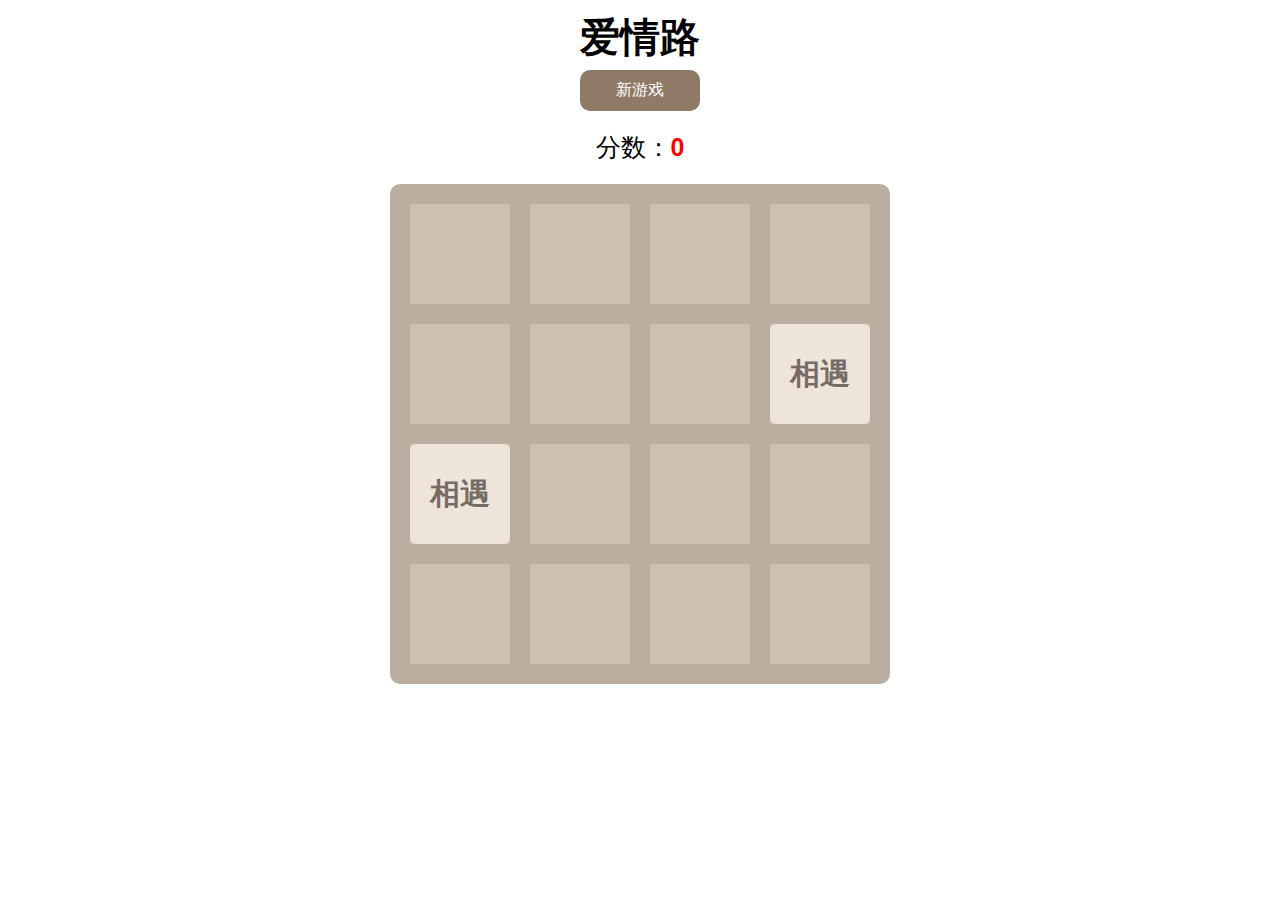
==== 2048/2048.html @ 4edefb79 "更新文件" ====
<!doctype html>
<html>
<head>
    <meta charset="utf-8" />
    <meta name="viewport" content="width=device-width,height=device-height,initial-scale=1.0,minimum-scale=1.0,maximum-scale=1.0,user-scalable=no" />
    <title>爱情路</title>
    <link rel="stylesheet" type="text/css" href="2048.css">
</head>
<body>
    <div id="divHeader">
        <h1>爱情路</h1>
        <a id="aNewGame" href="javascript:newGame();">新游戏</a>
        <p>分数：<span id="spScore">0</span></p>
    </div>
    <div id="divGrid">
        <div id="divCell-0-0" class="divCell"></div>
        <div id="divCell-0-1" class="divCell"></div>
        <div id="divCell-0-2" class="divCell"></div>
        <div id="divCell-0-3" class="divCell"></div>

        <div id="divCell-1-0" class="divCell"></div>
        <div id="divCell-1-1" class="divCell"></div>
        <div id="divCell-1-2" class="divCell"></div>
        <div id="divCell-1-3" class="divCell"></div>

        <div id="divCell-2-0" class="divCell"></div>
        <div id="divCell-2-1" class="divCell"></div>
        <div id="divCell-2-2" class="divCell"></div>
        <div id="divCell-2-3" class="divCell"></div>

        <div id="divCell-3-0" class="divCell"></div>
        <div id="divCell-3-1" class="divCell"></div>
        <div id="divCell-3-2" class="divCell"></div>
        <div id="divCell-3-3" class="divCell"></div>
    </div>
    <!--<script type="text/javascript" src="http://code.jquery.com/jquery-1.11.1.min.js"></script>-->
    <script type="text/javascript" src="jquery.js"></script>
    <script type="text/javascript" src="support.js"></script>
    <script type="text/javascript" src="animation.js"></script>
    <script type="text/javascript" src="main.js"></script>
</body>
</html>
---- 2048/2048.css ----
﻿@charset "utf-8";
/* CSS Document */

#divHeader {
    display: block;
    margin: 0 auto;
    width: 100%;
    text-align: center;
}

    #divHeader h1 {
        font-family: Arial, Helvetica, sans-serif;
        font-size: 40px;
        font-weight: bold;
        margin: 10px 0px 0px 0px;
    }

    #divHeader #aNewGame {
        display: block;
        margin: 5px auto;
        width: 100px;
        padding: 10px 10px;
        background-color: #8F7A66;
        font-family: Arial, Helvetica, sans-serif;
        color: white;
        border-radius: 10px;
        text-decoration: none;
    }

        #divHeader #aNewGame:hover {
            background-color: #9F8B77;
        }

    #divHeader p {
        font-family: Arial, Helvetica, sans-serif;
        font-size: 25px;
        margin: 20px auto;
    }

#spScore {
    color: red;
    font-weight: bold;
}

#divGrid {
    width: 460px;
    height: 460px;
    padding: 20px;
    margin: 10px auto;
    background-color: #BBADA0;
    border-radius: 10px;
    position: relative;
}

.divCell {
    width: 100px;
    height: 100px;
    border-radius: 6px;
    background-color: #CCC0B3;
    position: absolute;
}

.divNumberCell {
    border-radius: 6px;
    font-family: Arial, Helvetica, sans-serif;
    font-weight: bold;
    font-size: 30px;
    line-height: 100px;
    text-align: center;
    position: absolute;
}

#divCopyright {
    width: 100%;
    height: 30px;
    text-align: center;
    position: absolute;
    bottom: 0px;
}

    #divCopyright, #divCopyright a {
        white-space: nowrap;
        color: #666666;
        font-size: 12px;
    }
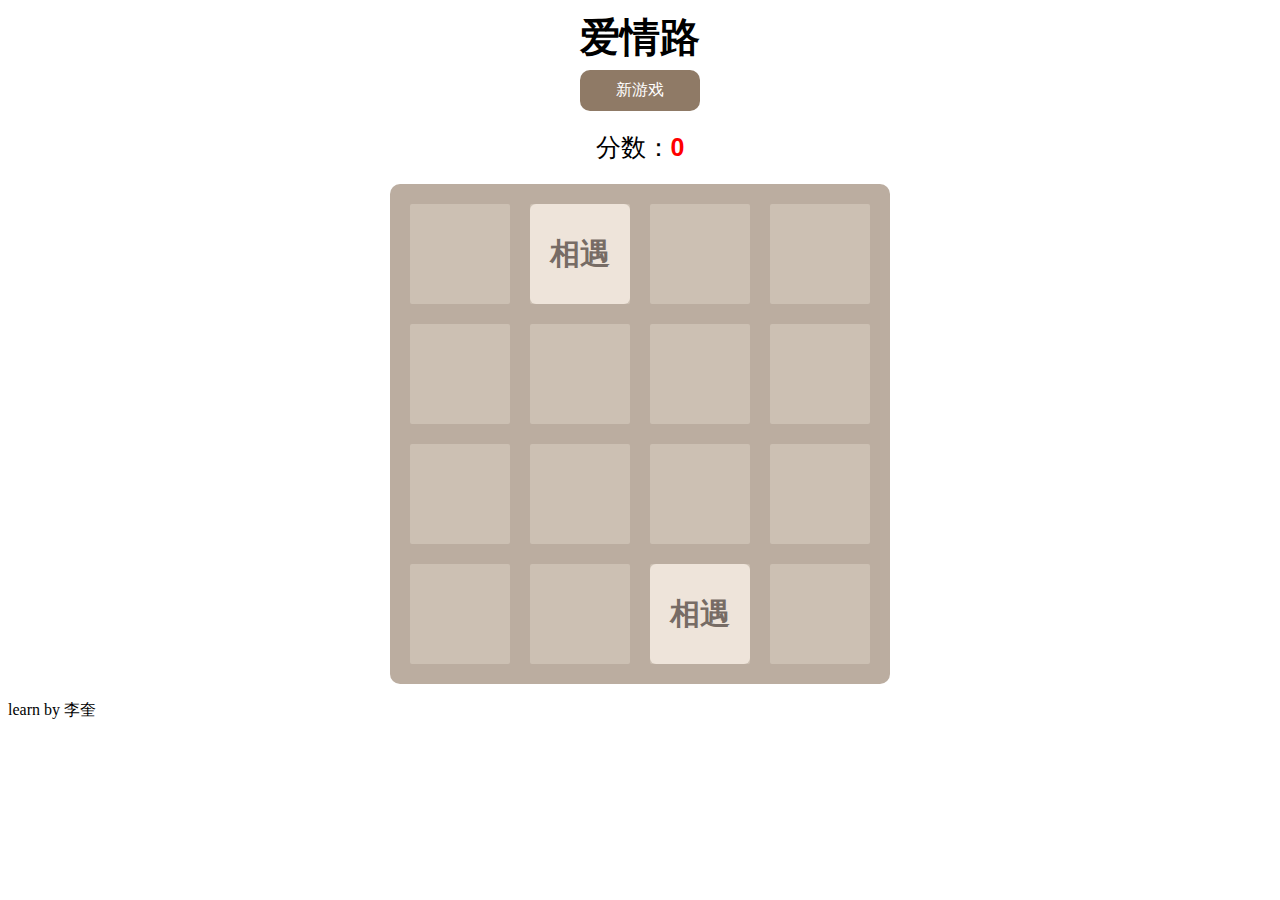
==== commit b857c50c: "添加游戏" ====
--- a/2048/2048.html
+++ b/2048/2048.html
@@ -39,4 +39,7 @@
     <script type="text/javascript" src="animation.js"></script>
     <script type="text/javascript" src="main.js"></script>
 </body>
+<p>
+    learn by 李奎
+</p>
 </html>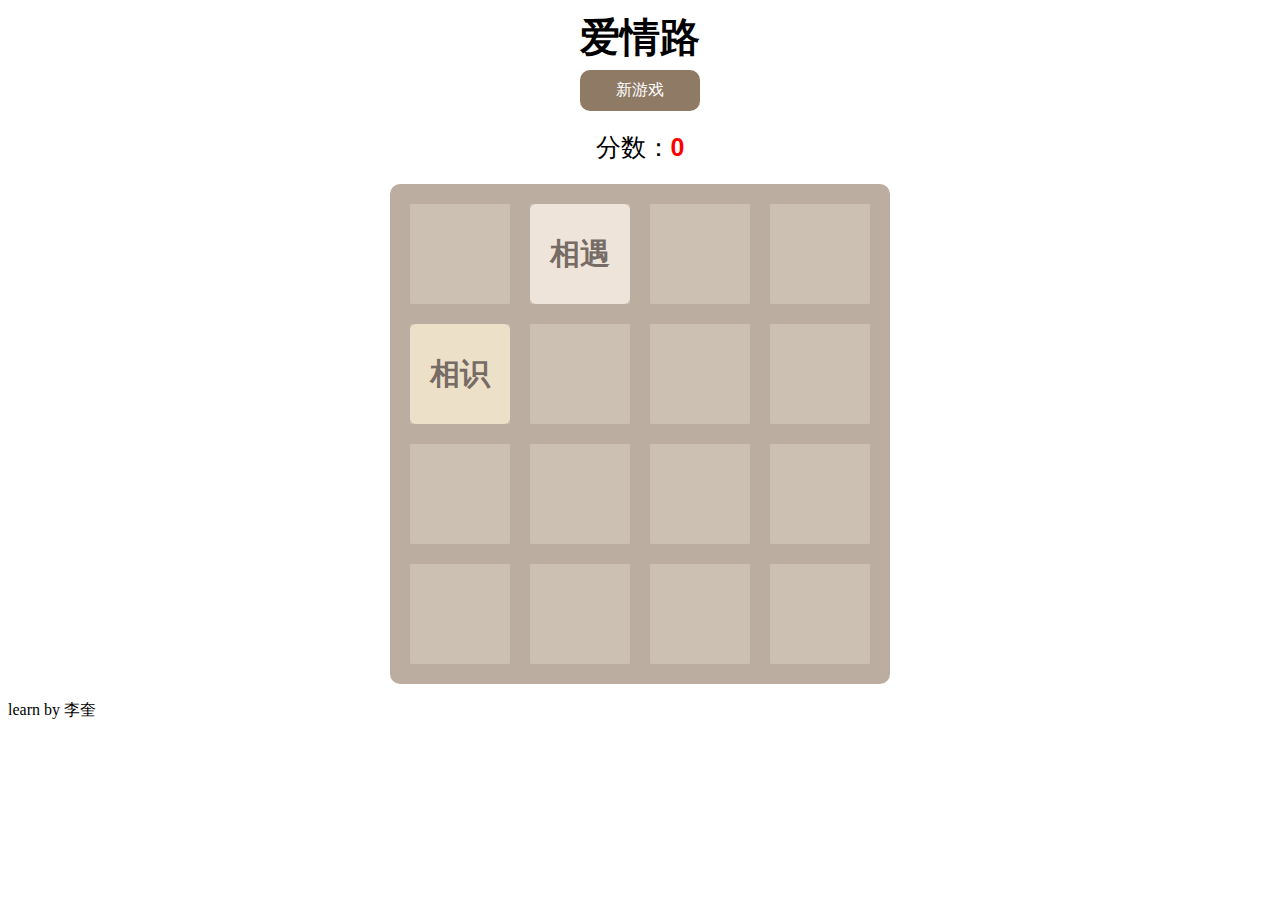
==== commit a51afd64: "添加游戏" ====
--- a/2048/2048.html
+++ b/2048/2048.html
@@ -39,7 +39,10 @@
     <script type="text/javascript" src="animation.js"></script>
     <script type="text/javascript" src="main.js"></script>
 </body>
-<p>
-    learn by 李奎
-</p>
+<body>
+    <p>
+        learn by 李奎
+    </p>
+</body>
+
 </html>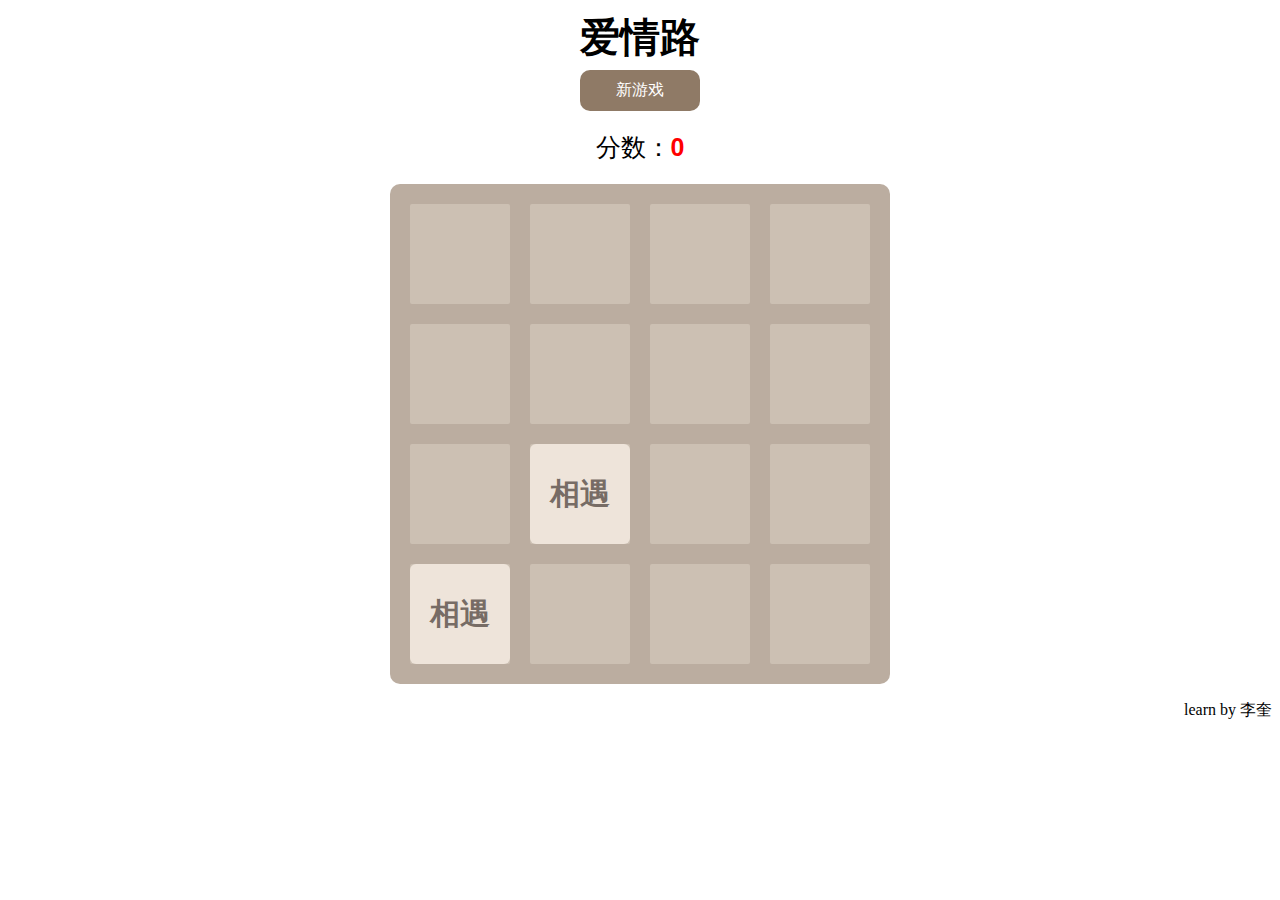
==== commit f337222b: "添加游戏" ====
--- a/2048/2048.html
+++ b/2048/2048.html
@@ -40,7 +40,7 @@
     <script type="text/javascript" src="main.js"></script>
 </body>
 <body>
-    <p>
+    <p style="text-align:right">
         learn by 李奎
     </p>
 </body>
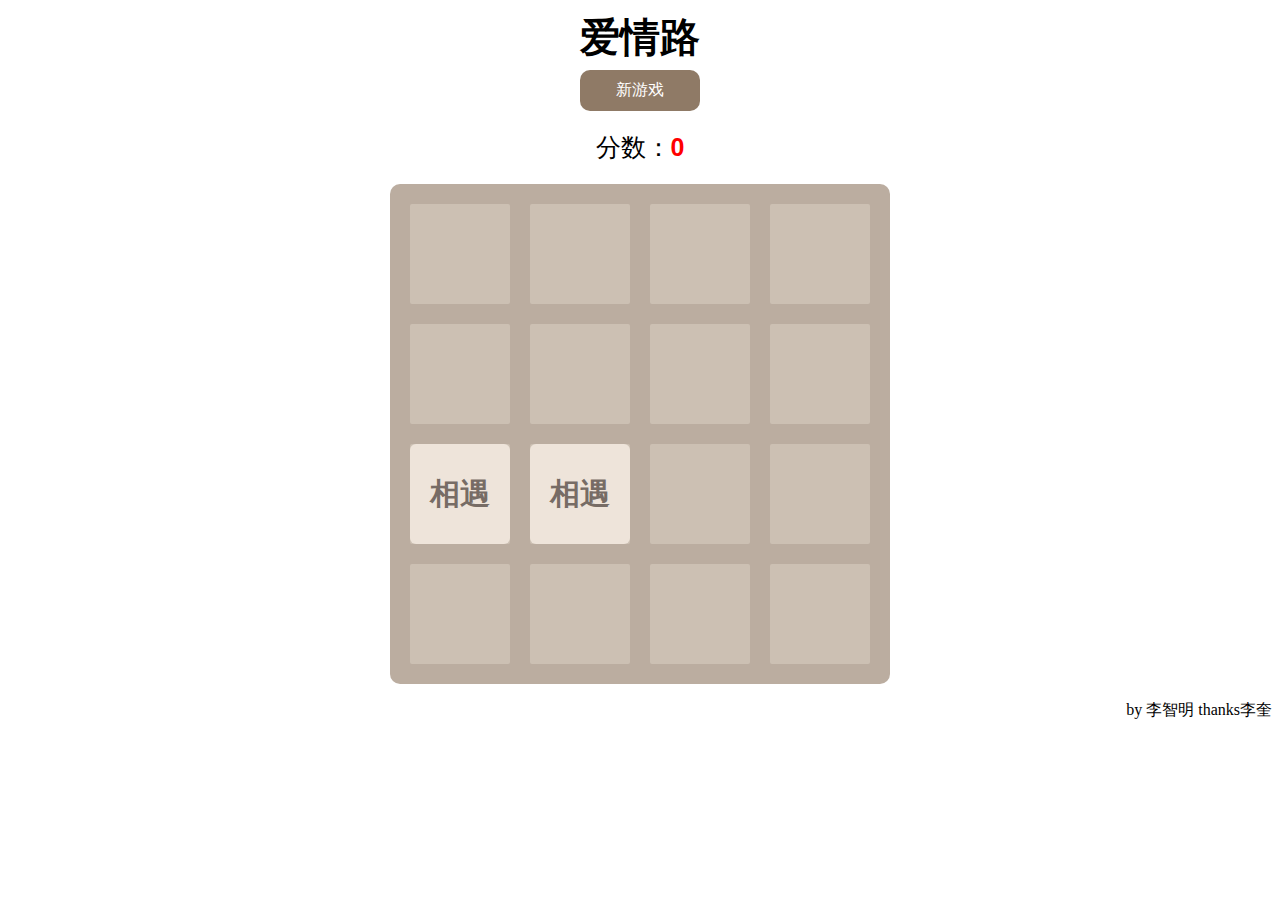
==== commit 707282c8: "change picture" ====
--- a/2048/2048.html
+++ b/2048/2048.html
@@ -41,7 +41,7 @@
 </body>
 <body>
     <p style="text-align:right">
-        learn by 李奎
+        by 李智明 thanks李奎
     </p>
 </body>
 
